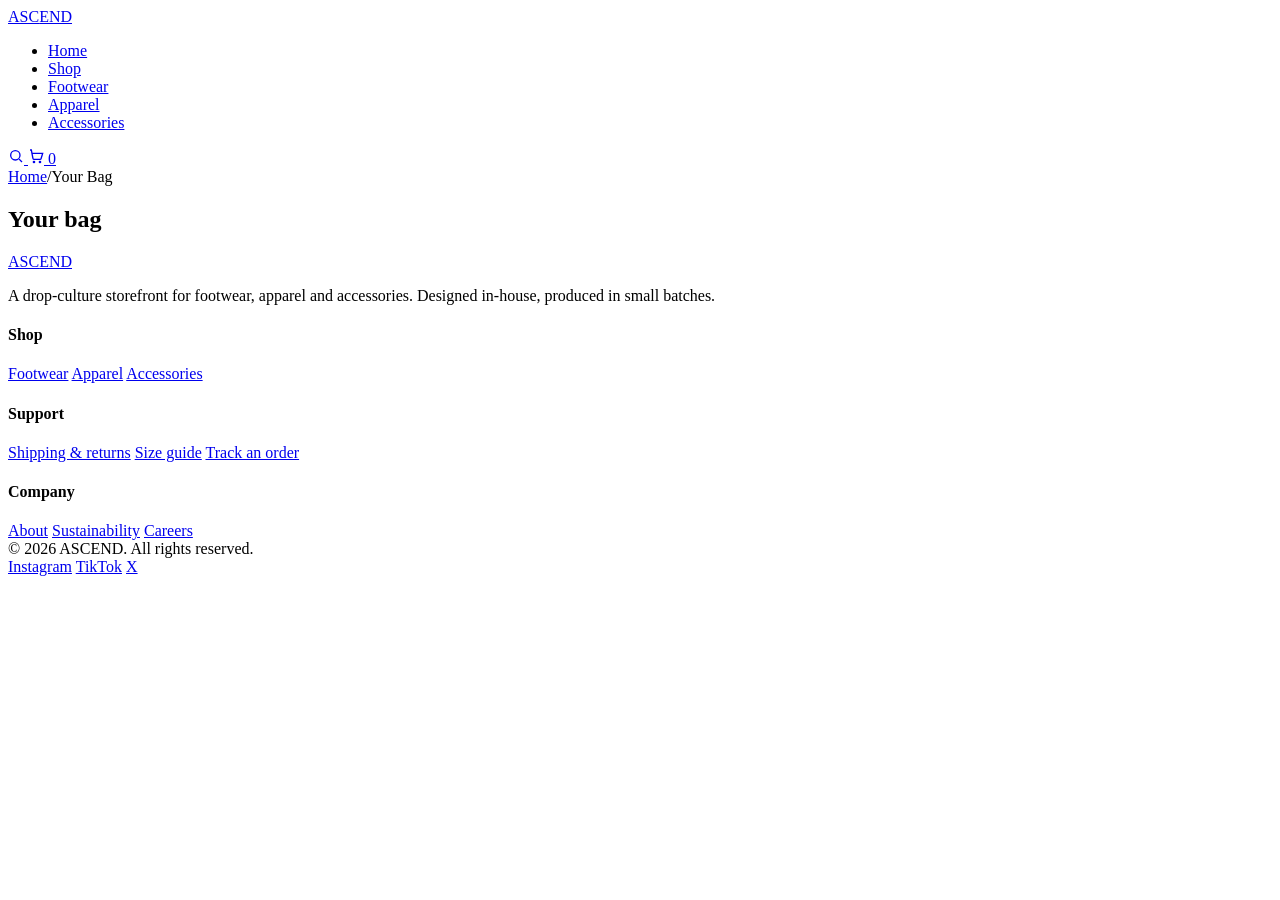
==== cart.html @ 35d650b3 "Add files via upload" ====
<!DOCTYPE html>
<html lang="en">
<head>
<meta charset="UTF-8">
<meta name="viewport" content="width=device-width, initial-scale=1.0">
<title>Your Bag — ASCEND</title>
<link rel="stylesheet" href="css/style.css">
</head>
<body>

<nav class="nav">
  <div class="wrap">
    <a href="index.html" class="brand">ASC<span>END</span></a>
    <ul class="nav-links">
      <li><a href="index.html">Home</a></li>
      <li><a href="shop.html">Shop</a></li>
      <li><a href="shop.html?cat=footwear">Footwear</a></li>
      <li><a href="shop.html?cat=apparel">Apparel</a></li>
      <li><a href="shop.html?cat=accessories">Accessories</a></li>
    </ul>
    <div class="nav-actions">
      <a class="icon-btn" href="shop.html" aria-label="Search">
        <svg width="16" height="16" viewBox="0 0 24 24" fill="none" stroke="currentColor" stroke-width="2"><circle cx="11" cy="11" r="7"/><path d="M21 21l-4.3-4.3"/></svg>
      </a>
      <a class="icon-btn" href="cart.html" aria-label="Cart">
        <svg width="16" height="16" viewBox="0 0 24 24" fill="none" stroke="currentColor" stroke-width="2"><path d="M3 3h2l2.4 12.4a2 2 0 0 0 2 1.6h8.4a2 2 0 0 0 2-1.6L22 8H6"/><circle cx="9" cy="21" r="1"/><circle cx="18" cy="21" r="1"/></svg>
        <span class="cart-count" data-cart-count>0</span>
      </a>
    </div>
  </div>
</nav>

<div class="wrap">
  <div class="breadcrumb"><a href="index.html">Home</a><span>/</span>Your Bag</div>
  <section>
    <div class="section-head">
      <h2>Your bag</h2>
      <p id="items-sub"></p>
    </div>
    <div id="cart-root"></div>
  </section>
</div>

<footer>
  <div class="wrap">
    <div class="foot-grid">
      <div class="foot-brand">
        <a href="index.html" class="brand">ASC<span>END</span></a>
        <p>A drop-culture storefront for footwear, apparel and accessories. Designed in-house, produced in small batches.</p>
      </div>
      <div class="foot-col">
        <h4>Shop</h4>
        <a href="shop.html?cat=footwear">Footwear</a>
        <a href="shop.html?cat=apparel">Apparel</a>
        <a href="shop.html?cat=accessories">Accessories</a>
      </div>
      <div class="foot-col">
        <h4>Support</h4>
        <a href="#">Shipping &amp; returns</a>
        <a href="#">Size guide</a>
        <a href="#">Track an order</a>
      </div>
      <div class="foot-col">
        <h4>Company</h4>
        <a href="#">About</a>
        <a href="#">Sustainability</a>
        <a href="#">Careers</a>
      </div>
    </div>
    <div class="foot-bottom">
      <span>© 2026 ASCEND. All rights reserved.</span>
      <div class="foot-social">
        <a href="#">Instagram</a>
        <a href="#">TikTok</a>
        <a href="#">X</a>
      </div>
    </div>
  </div>
</footer>

<script src="data/products.js"></script>
<script src="js/main.js"></script>
<script>
  const SHIP_THRESHOLD = 4000;
  const SHIP_COST = 199;
  let promoApplied = false;

  function renderCart(){
    const items = Cart.read();
    document.getElementById("items-sub").textContent = items.length
      ? `${Cart.count()} item${Cart.count()>1?"s":""} in your bag`
      : "Nothing here yet.";

    if(!items.length){
      document.getElementById("cart-root").innerHTML = `
        <div class="empty-cart">
          <h3>Your bag is empty</h3>
          <p>Items you add will show up here.</p>
          <a href="shop.html" class="btn btn-primary">Start shopping</a>
        </div>`;
      return;
    }

    const rows = items.map((it,i)=>{
      const p = getProduct(it.id);
      if(!p) return "";
      return `
      <div class="cart-row">
        <img src="${p.img}" alt="${p.name}">
        <div>
          <div class="cart-item-name"><a href="product.html?id=${p.id}">${p.name}</a></div>
          <div class="cart-item-meta">${it.color?`Colour: ${it.color} · `:""}${it.size?`Size: ${it.size}`:""}</div>
          <a class="cart-remove" data-remove="${i}">Remove</a>
        </div>
        <div class="qty-stepper">
          <button data-dec="${i}">−</button><span>${it.qty}</span><button data-inc="${i}">+</button>
        </div>
        <div class="cart-item-price">${money(p.price*it.qty)}</div>
      </div>`;
    }).join("");

    const subtotal = Cart.subtotal();
    const discount = promoApplied ? Math.round(subtotal*0.1) : 0;
    const shipping = subtotal >= SHIP_THRESHOLD ? 0 : SHIP_COST;
    const total = subtotal - discount + shipping;

    document.getElementById("cart-root").innerHTML = `
      <div class="cart-layout">
        <div>${rows}</div>
        <div class="summary-card">
          <h3 style="font-size:15px; text-transform:uppercase; margin-bottom:18px;">Order summary</h3>
          <div class="summary-row"><span>Subtotal</span><span class="mono">${money(subtotal)}</span></div>
          ${discount ? `<div class="summary-row"><span>Promo (WELCOME10)</span><span class="mono">−${money(discount)}</span></div>` : ""}
          <div class="summary-row"><span>Shipping</span><span class="mono">${shipping===0?"Free":money(shipping)}</span></div>
          <div class="summary-row total"><span>Total</span><span>${money(total)}</span></div>
          <div class="promo-row">
            <input type="text" id="promo-input" placeholder="Promo code">
            <button class="btn btn-outline" id="promo-btn">Apply</button>
          </div>
          <button class="btn btn-signal btn-block" id="checkout-btn">Checkout</button>
          <p style="font-family:var(--font-mono); font-size:11px; color:var(--steel); margin-top:14px; text-align:center;">Demo checkout — no payment is processed.</p>
        </div>
      </div>`;

    document.querySelectorAll("[data-remove]").forEach(b=>{
      b.addEventListener("click", ()=>{ Cart.remove(+b.dataset.remove); renderCart(); });
    });
    document.querySelectorAll("[data-inc]").forEach(b=>{
      b.addEventListener("click", ()=>{
        const items = Cart.read();
        Cart.setQty(+b.dataset.inc, items[+b.dataset.inc].qty+1);
        renderCart();
      });
    });
    document.querySelectorAll("[data-dec]").forEach(b=>{
      b.addEventListener("click", ()=>{
        const items = Cart.read();
        Cart.setQty(+b.dataset.dec, items[+b.dataset.dec].qty-1);
        renderCart();
      });
    });
    document.getElementById("promo-btn").addEventListener("click", ()=>{
      const val = document.getElementById("promo-input").value.trim().toUpperCase();
      if(val === "WELCOME10"){ promoApplied = true; }
      renderCart();
    });
    document.getElementById("checkout-btn").addEventListener("click", ()=>{
      alert("This is a front-end demo — hook this button up to your payment provider (Razorpay, Stripe, etc).");
    });
  }

  renderCart();
</script>
</body>
</html>
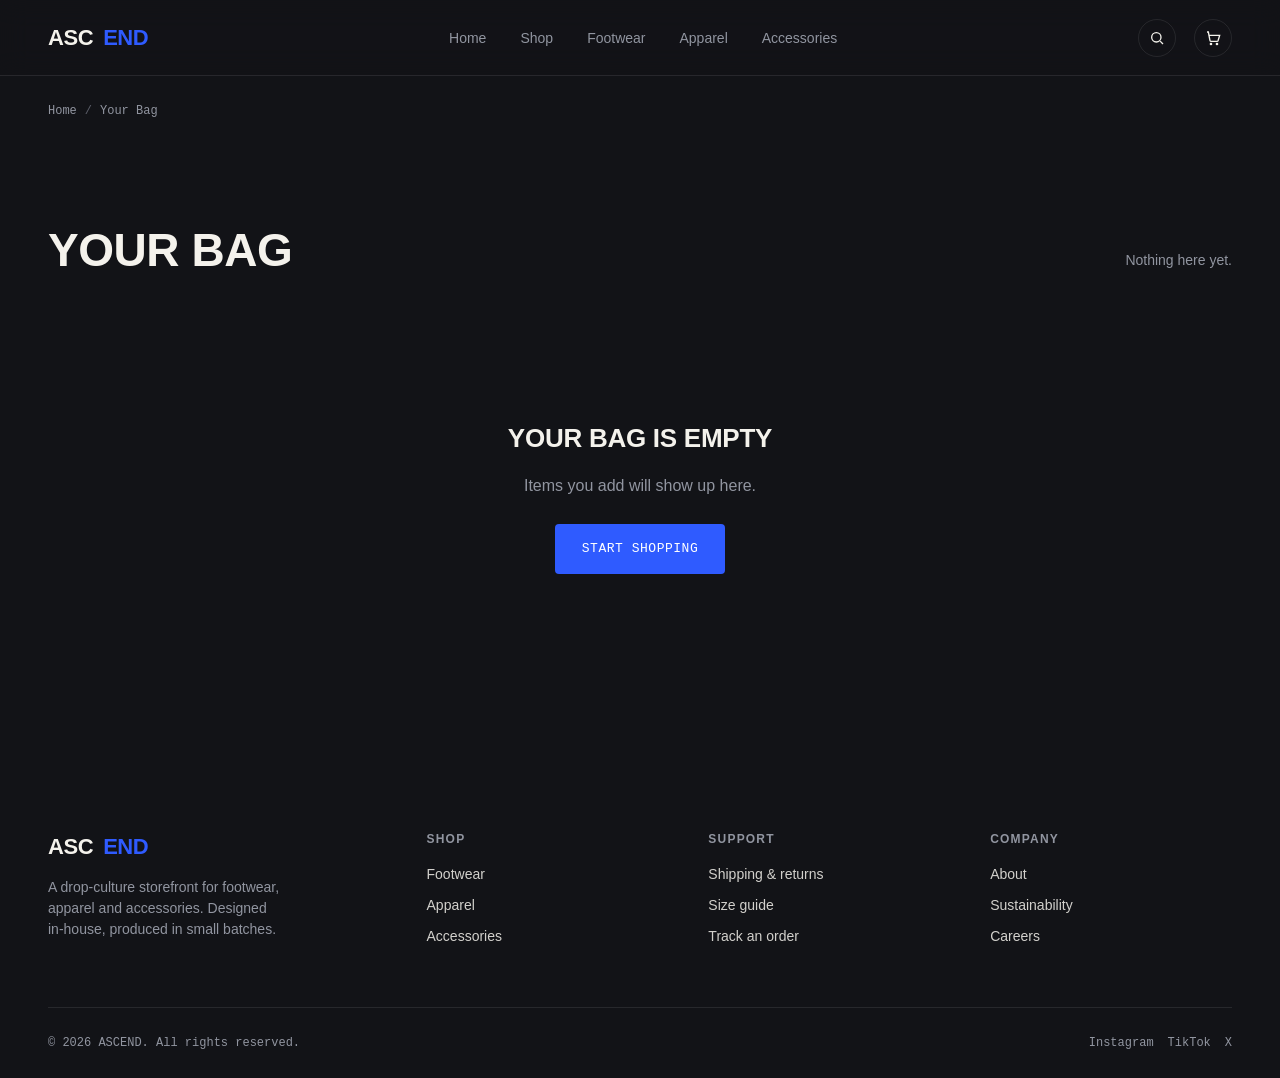
==== commit 626108ab: "Update cart.html" ====
--- a/cart.html
+++ b/cart.html
@@ -4,7 +4,7 @@
 <meta charset="UTF-8">
 <meta name="viewport" content="width=device-width, initial-scale=1.0">
 <title>Your Bag — ASCEND</title>
-<link rel="stylesheet" href="css/style.css">
+<link rel="stylesheet" href="style.css">
 </head>
 <body>
 
@@ -78,8 +78,8 @@
   </div>
 </footer>
 
-<script src="data/products.js"></script>
-<script src="js/main.js"></script>
+<script src="products.js"></script>
+<script src="main.js"></script>
 <script>
   const SHIP_THRESHOLD = 4000;
   const SHIP_COST = 199;
--- a/style.css
+++ b/style.css
@@ -0,0 +1,443 @@
+/* =========================================================
+   ASCEND — design tokens
+   Streetwear/drop-culture commerce. Ink + paper base,
+   cobalt/signal accents, diagonal cut motif, mono price tags.
+   ========================================================= */
+
+@import url('https://fonts.googleapis.com/css2?family=Space+Grotesk:wght@400;500;600;700&family=Inter:wght@400;500;600&family=JetBrains+Mono:wght@400;500;700&display=swap');
+
+:root{
+  --ink: #121317;
+  --ink-2: #1b1d23;
+  --ink-3: #24262e;
+  --paper: #f4f2ec;
+  --paper-2: #eae7de;
+  --cobalt: #2f5bff;
+  --cobalt-2: #1c3fd6;
+  --signal: #ff4d1c;
+  --steel: #9195a0;
+  --steel-2: #5c5f6a;
+  --line: rgba(255,255,255,0.09);
+  --line-dark: rgba(18,19,23,0.1);
+  --ok: #2fdb8f;
+
+  --font-display: 'Space Grotesk', sans-serif;
+  --font-body: 'Inter', sans-serif;
+  --font-mono: 'JetBrains Mono', monospace;
+
+  --radius: 4px;
+  --container: 1240px;
+  --nav-h: 76px;
+
+  --ease: cubic-bezier(.16,.84,.44,1);
+}
+
+*,*::before,*::after{ box-sizing: border-box; }
+html{ scroll-behavior: smooth; }
+body{
+  margin:0;
+  background: var(--ink);
+  color: var(--paper);
+  font-family: var(--font-body);
+  font-size: 16px;
+  line-height: 1.5;
+  -webkit-font-smoothing: antialiased;
+}
+img{ max-width:100%; display:block; }
+a{ color:inherit; text-decoration:none; }
+ul{ list-style:none; margin:0; padding:0; }
+button{ font-family:inherit; cursor:pointer; }
+input,select{ font-family:inherit; }
+
+::selection{ background: var(--cobalt); color:#fff; }
+
+@media (prefers-reduced-motion: reduce){
+  *{ animation-duration:.001ms !important; animation-iteration-count:1 !important; transition-duration:.001ms !important; scroll-behavior:auto !important; }
+}
+
+:focus-visible{ outline: 2px solid var(--cobalt); outline-offset: 3px; }
+
+.wrap{ max-width: var(--container); margin: 0 auto; padding: 0 28px; }
+
+.mono{ font-family: var(--font-mono); }
+.eyebrow{
+  font-family: var(--font-mono);
+  font-size: 12px;
+  letter-spacing: .12em;
+  text-transform: uppercase;
+  color: var(--steel);
+  display:flex; align-items:center; gap:8px;
+}
+.eyebrow::before{ content:''; width:6px; height:6px; background: var(--signal); display:inline-block; }
+
+h1,h2,h3,h4{ font-family: var(--font-display); margin:0; letter-spacing:-0.01em; }
+
+/* diagonal-cut section divider — the drop-box motif used across the page */
+.cut-top{ clip-path: polygon(0 24px, 100% 0, 100% 100%, 0 100%); }
+.cut-bottom{ clip-path: polygon(0 0, 100% 0, 100% 100%, 0 calc(100% - 24px)); }
+.cut-both{ clip-path: polygon(0 24px, 100% 0, 100% calc(100% - 24px), 0 100%); }
+
+/* =========================== buttons =========================== */
+.btn{
+  display:inline-flex; align-items:center; justify-content:center; gap:8px;
+  padding: 14px 26px;
+  font-family: var(--font-mono);
+  font-size: 13px;
+  letter-spacing:.04em;
+  text-transform: uppercase;
+  border: 1px solid transparent;
+  border-radius: var(--radius);
+  transition: transform .25s var(--ease), background .25s var(--ease), border-color .25s var(--ease), color .25s var(--ease);
+  white-space: nowrap;
+}
+.btn-primary{ background: var(--cobalt); color:#fff; }
+.btn-primary:hover{ background: var(--cobalt-2); transform: translateY(-2px); }
+.btn-outline{ border-color: var(--line); color: var(--paper); background:transparent; }
+.btn-outline:hover{ border-color: var(--paper); transform: translateY(-2px); }
+.btn-signal{ background: var(--signal); color:#fff; }
+.btn-signal:hover{ background:#e13f13; transform: translateY(-2px); }
+.btn-ghost{ background:transparent; color: var(--steel); padding: 8px 4px; }
+.btn-ghost:hover{ color: var(--paper); }
+.btn-block{ width:100%; }
+.btn[disabled]{ opacity:.4; pointer-events:none; }
+
+/* =========================== nav =========================== */
+.nav{
+  position: sticky; top:0; z-index: 100;
+  height: var(--nav-h);
+  display:flex; align-items:center;
+  background: rgba(18,19,23,0.72);
+  backdrop-filter: blur(14px) saturate(140%);
+  border-bottom: 1px solid var(--line);
+}
+.nav .wrap{ display:flex; align-items:center; justify-content:space-between; width:100%; }
+.brand{ font-family: var(--font-display); font-weight:700; font-size:22px; letter-spacing:-0.02em; display:flex; align-items:center; gap:10px;}
+.brand span{ color: var(--cobalt); }
+.nav-links{ display:flex; gap:34px; }
+.nav-links a{
+  font-size:14px; color: var(--steel); position:relative; padding: 6px 0;
+  transition: color .2s;
+}
+.nav-links a:hover, .nav-links a.active{ color: var(--paper); }
+.nav-links a.active::after{
+  content:''; position:absolute; left:0; right:0; bottom:0; height:2px; background: var(--cobalt);
+}
+.nav-actions{ display:flex; align-items:center; gap:18px; }
+.icon-btn{
+  position:relative; width:38px; height:38px; display:flex; align-items:center; justify-content:center;
+  border:1px solid var(--line); border-radius:50%; color: var(--paper); background:transparent;
+  transition: border-color .2s, background .2s;
+}
+.icon-btn:hover{ border-color: var(--paper); }
+.cart-count{
+  position:absolute; top:-6px; right:-6px; background: var(--signal); color:#fff;
+  font-family: var(--font-mono); font-size:10px; min-width:18px; height:18px; border-radius:50%;
+  display:flex; align-items:center; justify-content:center; padding: 0 3px;
+}
+.nav-burger{ display:none; }
+
+/* =========================== hero =========================== */
+.hero{
+  position: relative; min-height: 92vh; display:flex; align-items:flex-end;
+  overflow:hidden; background: var(--ink);
+}
+.hero-media{ position:absolute; inset:0; z-index:0; }
+.hero-media video, .hero-media img{
+  width:100%; height:100%; object-fit:cover; position:absolute; inset:0;
+}
+.hero-media::after{
+  content:''; position:absolute; inset:0;
+  background: linear-gradient(180deg, rgba(18,19,23,.35) 0%, rgba(18,19,23,.55) 55%, var(--ink) 96%);
+}
+.hero-content{ position:relative; z-index:2; width:100%; padding-bottom: 72px; }
+.hero-top{ display:flex; justify-content:space-between; align-items:flex-start; margin-bottom: 28px; }
+.hero-title{
+  font-size: clamp(48px, 9vw, 128px);
+  line-height: .92;
+  font-weight:700;
+  text-transform: uppercase;
+  max-width: 14ch;
+}
+.hero-title em{ font-style:normal; color: var(--cobalt); }
+.hero-sub{ max-width: 460px; color: var(--steel); font-size:16px; margin-top:18px; }
+.hero-actions{ display:flex; gap:14px; margin-top: 30px; flex-wrap:wrap; }
+
+.drop-timer{
+  display:flex; gap:18px; font-family: var(--font-mono);
+  border: 1px solid var(--line); border-radius: var(--radius);
+  padding: 14px 18px; background: rgba(255,255,255,0.03);
+}
+.drop-timer .seg{ text-align:center; min-width:44px; }
+.drop-timer .seg b{ display:block; font-size:22px; color:#fff; }
+.drop-timer .seg span{ font-size:10px; letter-spacing:.1em; color: var(--steel); text-transform:uppercase; }
+.drop-timer .colon{ color: var(--steel-2); font-size:20px; align-self:center; }
+
+.hero-scroll{
+  position:absolute; right:28px; bottom:28px; z-index:2;
+  writing-mode: vertical-rl; font-family: var(--font-mono); font-size:11px; letter-spacing:.14em;
+  color: var(--steel); display:flex; align-items:center; gap:10px; text-transform:uppercase;
+}
+.hero-scroll::after{ content:''; width:1px; height:50px; background: var(--steel-2); display:block; }
+
+/* =========================== marquee =========================== */
+.marquee{
+  border-top: 1px solid var(--line); border-bottom: 1px solid var(--line);
+  overflow:hidden; white-space:nowrap; background: var(--ink-2);
+}
+.marquee-track{ display:inline-flex; animation: scroll-x 26s linear infinite; }
+.marquee-track span{
+  font-family: var(--font-mono); font-size:13px; letter-spacing:.08em; text-transform:uppercase;
+  padding: 16px 32px; color: var(--steel); display:inline-flex; align-items:center; gap:32px;
+}
+.marquee-track span::after{ content:'/'; color: var(--signal); }
+@keyframes scroll-x{ from{ transform:translateX(0);} to{ transform:translateX(-50%);} }
+
+/* =========================== sections =========================== */
+section{ padding: 96px 0; }
+.section-head{
+  display:flex; justify-content:space-between; align-items:flex-end; margin-bottom: 44px; gap:24px; flex-wrap:wrap;
+}
+.section-head h2{ font-size: clamp(30px,4vw,46px); text-transform:uppercase; }
+.section-head p{ color: var(--steel); max-width:420px; margin-top:10px; font-size:14px; }
+
+/* category strip */
+.cat-grid{ display:grid; grid-template-columns: repeat(3,1fr); gap:18px; }
+.cat-card{
+  position:relative; border-radius: var(--radius); overflow:hidden; aspect-ratio: 4/5;
+  border:1px solid var(--line);
+}
+.cat-card img{ width:100%; height:100%; object-fit:cover; transition: transform .6s var(--ease); }
+.cat-card:hover img{ transform: scale(1.06); }
+.cat-card::after{ content:''; position:absolute; inset:0; background: linear-gradient(180deg, transparent 40%, rgba(18,19,23,.92) 100%); }
+.cat-label{ position:absolute; left:20px; bottom:20px; z-index:2; }
+.cat-label .eyebrow{ margin-bottom:6px; }
+.cat-label h3{ font-size:24px; text-transform:uppercase; }
+
+/* product grid */
+.product-grid{ display:grid; grid-template-columns: repeat(4, 1fr); gap: 22px; }
+.card{
+  background: var(--ink-2); border:1px solid var(--line); border-radius: var(--radius);
+  overflow:hidden; display:flex; flex-direction:column; transition: border-color .25s, transform .25s var(--ease);
+}
+.card:hover{ border-color: rgba(255,255,255,0.22); transform: translateY(-4px); }
+.card-media{ position:relative; aspect-ratio: 1/1.1; overflow:hidden; background:#1b1d23; }
+.card-media img{ width:100%; height:100%; object-fit:cover; transition: transform .5s var(--ease); }
+.card:hover .card-media img{ transform: scale(1.07); }
+.card-tag{
+  position:absolute; top:12px; left:12px; z-index:2;
+  font-family: var(--font-mono); font-size:10px; letter-spacing:.08em; text-transform:uppercase;
+  padding: 5px 9px; border-radius: 2px; background: var(--ink); border:1px solid var(--line);
+}
+.card-tag.sale{ background: var(--signal); border-color:var(--signal); color:#fff; }
+.card-tag.new{ background: var(--cobalt); border-color:var(--cobalt); color:#fff; }
+.card-wish{
+  position:absolute; top:12px; right:12px; z-index:2; width:32px; height:32px; border-radius:50%;
+  background: rgba(18,19,23,.7); border:1px solid var(--line); display:flex; align-items:center; justify-content:center;
+  color:#fff; transition: background .2s, border-color .2s;
+}
+.card-wish:hover{ border-color:#fff; }
+.card-wish.active{ color: var(--signal); border-color: var(--signal); }
+.card-quick{
+  position:absolute; left:12px; right:12px; bottom:-46px; z-index:2;
+  transition: bottom .25s var(--ease);
+}
+.card:hover .card-quick{ bottom:12px; }
+.card-body{ padding: 16px 16px 18px; display:flex; flex-direction:column; gap:8px; flex:1; }
+.card-cat{ font-family: var(--font-mono); font-size:10px; letter-spacing:.1em; text-transform:uppercase; color: var(--steel); }
+.card-name{ font-family: var(--font-display); font-size:16px; font-weight:600; }
+.card-name a:hover{ color: var(--cobalt); }
+.card-price{ display:flex; align-items:baseline; gap:8px; font-family: var(--font-mono); margin-top:auto; padding-top:6px; }
+.card-price .now{ font-size:16px; color:#fff; }
+.card-price .was{ font-size:12px; color: var(--steel-2); text-decoration: line-through; }
+.stars{ font-size:11px; color:var(--steel); display:flex; align-items:center; gap:4px; }
+.stars b{ color:#fff; }
+
+/* filters bar (shop page) */
+.filters{
+  display:flex; align-items:center; justify-content:space-between; flex-wrap:wrap; gap:16px;
+  padding: 18px 0; border-bottom:1px solid var(--line); margin-bottom: 34px;
+}
+.filter-group{ display:flex; gap:10px; flex-wrap:wrap; }
+.chip{
+  font-family: var(--font-mono); font-size:12px; letter-spacing:.04em; text-transform:uppercase;
+  padding: 9px 16px; border:1px solid var(--line); border-radius: 999px; color: var(--steel);
+  transition: all .2s;
+}
+.chip:hover{ color:#fff; border-color:#fff; }
+.chip.active{ background:#fff; color: var(--ink); border-color:#fff; }
+.sort-select{
+  background: var(--ink-2); color:#fff; border:1px solid var(--line); border-radius: var(--radius);
+  padding:10px 14px; font-family: var(--font-mono); font-size:12px; text-transform:uppercase;
+}
+.result-count{ font-family: var(--font-mono); font-size:12px; color: var(--steel); }
+
+/* =========================== lookbook / video split =========================== */
+.split{ display:grid; grid-template-columns: 1fr 1fr; gap:0; align-items:stretch; }
+.split-media{ position:relative; min-height: 520px; overflow:hidden; }
+.split-media video, .split-media img{ width:100%; height:100%; object-fit:cover; position:absolute; inset:0; }
+.split-copy{ background: var(--paper); color: var(--ink); display:flex; flex-direction:column; justify-content:center; padding: 72px; }
+.split-copy .eyebrow{ color: var(--steel-2); }
+.split-copy .eyebrow::before{ background: var(--cobalt); }
+.split-copy h2{ font-size: clamp(30px,3.4vw,46px); margin: 18px 0 20px; text-transform:uppercase; line-height:1; }
+.split-copy p{ color: var(--steel-2); max-width: 44ch; margin-bottom: 30px; }
+.stat-row{ display:flex; gap:40px; margin-top:36px; }
+.stat b{ display:block; font-family:var(--font-display); font-size:32px; }
+.stat span{ font-family: var(--font-mono); font-size:11px; text-transform:uppercase; letter-spacing:.08em; color: var(--steel-2); }
+
+/* =========================== testimonials =========================== */
+.reviews{ background: var(--ink-2); border-top:1px solid var(--line); border-bottom:1px solid var(--line); }
+.review-grid{ display:grid; grid-template-columns: repeat(3,1fr); gap:22px; }
+.review-card{ background: var(--ink); border:1px solid var(--line); border-radius: var(--radius); padding:26px; }
+.review-stars{ color: var(--signal); letter-spacing:2px; margin-bottom:14px; }
+.review-card p{ color:#dcdde1; font-size:15px; margin-bottom:20px; }
+.review-who{ display:flex; align-items:center; gap:12px; }
+.review-avatar{ width:38px; height:38px; border-radius:50%; overflow:hidden; }
+.review-avatar img{ width:100%; height:100%; object-fit:cover; }
+.review-who b{ font-size:13px; display:block; }
+.review-who span{ font-size:11px; color: var(--steel); font-family:var(--font-mono); }
+
+/* =========================== newsletter =========================== */
+.newsletter{
+  background: linear-gradient(135deg, var(--cobalt), #16255c);
+  text-align:center; padding: 90px 28px;
+}
+.newsletter h2{ font-size: clamp(30px,4.4vw,54px); text-transform:uppercase; }
+.newsletter p{ color: rgba(255,255,255,.75); margin: 14px auto 30px; max-width: 480px; }
+.news-form{ display:flex; justify-content:center; gap:10px; max-width: 460px; margin: 0 auto; flex-wrap:wrap; }
+.news-form input{
+  flex:1; min-width:220px; padding: 14px 18px; border-radius: var(--radius); border:1px solid rgba(255,255,255,.3);
+  background: rgba(255,255,255,.08); color:#fff; font-size:14px;
+}
+.news-form input::placeholder{ color: rgba(255,255,255,.6); }
+.news-form .btn-outline{ border-color:#fff; }
+.news-form .btn-outline:hover{ background:#fff; color: var(--cobalt); }
+.form-msg{ margin-top:14px; font-family: var(--font-mono); font-size:12px; color: #d7ffe9; min-height:16px; }
+
+/* =========================== footer =========================== */
+footer{ padding-top: 70px; }
+.foot-grid{ display:grid; grid-template-columns: 1.4fr 1fr 1fr 1fr; gap: 40px; padding-bottom: 50px; border-bottom:1px solid var(--line); }
+.foot-brand p{ color: var(--steel); max-width: 30ch; margin-top:14px; font-size:14px; }
+.foot-col h4{ font-size:12px; letter-spacing:.1em; text-transform:uppercase; color: var(--steel); margin-bottom:16px; }
+.foot-col a{ display:block; color: var(--paper); font-size:14px; margin-bottom:10px; opacity:.85; }
+.foot-col a:hover{ color: var(--cobalt); opacity:1; }
+.foot-bottom{ display:flex; justify-content:space-between; align-items:center; padding: 26px 0; font-family: var(--font-mono); font-size:12px; color: var(--steel); flex-wrap:wrap; gap:10px; }
+.foot-social{ display:flex; gap:14px; }
+
+/* =========================== breadcrumb =========================== */
+.breadcrumb{ font-family: var(--font-mono); font-size:12px; color: var(--steel); padding: 26px 0 0; }
+.breadcrumb a:hover{ color:#fff; }
+.breadcrumb span{ margin:0 8px; color: var(--steel-2); }
+
+/* =========================== product detail =========================== */
+.product-detail{ display:grid; grid-template-columns: 1.1fr 1fr; gap: 60px; padding-top: 30px; }
+.pd-gallery-main{ aspect-ratio: 1/1; border-radius: var(--radius); overflow:hidden; border:1px solid var(--line); background:var(--ink-2); }
+.pd-gallery-main img{ width:100%; height:100%; object-fit:cover; }
+.pd-thumbs{ display:flex; gap:10px; margin-top:12px; }
+.pd-thumb{ width:76px; height:76px; border-radius: var(--radius); overflow:hidden; border:1px solid var(--line); opacity:.6; transition:.2s; }
+.pd-thumb:hover, .pd-thumb.active{ opacity:1; border-color:#fff; }
+.pd-thumb img{ width:100%; height:100%; object-fit:cover; }
+
+.pd-tag{ display:inline-block; margin-bottom:14px; }
+.pd-name{ font-size: clamp(28px,3vw,40px); text-transform:uppercase; line-height:1.05; }
+.pd-meta{ display:flex; align-items:center; gap:14px; margin: 14px 0 22px; }
+.pd-price{ font-family: var(--font-mono); font-size:26px; }
+.pd-price .was{ font-size:15px; color: var(--steel-2); text-decoration:line-through; margin-left:10px; }
+.pd-desc{ color: var(--steel); margin-bottom: 28px; max-width: 52ch; }
+
+.opt-block{ margin-bottom: 24px; }
+.opt-label{ font-family: var(--font-mono); font-size:12px; text-transform:uppercase; letter-spacing:.06em; color: var(--steel); margin-bottom:10px; display:flex; justify-content:space-between; }
+.swatches{ display:flex; gap:10px; }
+.swatch{ width:30px; height:30px; border-radius:50%; border:2px solid transparent; box-shadow: 0 0 0 1px var(--line); cursor:pointer; }
+.swatch.active{ border-color:#fff; }
+.size-grid{ display:flex; gap:8px; flex-wrap:wrap; }
+.size-box{
+  min-width:46px; height:44px; padding:0 10px; border:1px solid var(--line); border-radius: var(--radius);
+  display:flex; align-items:center; justify-content:center; font-family: var(--font-mono); font-size:13px;
+  transition: all .2s; color: var(--paper);
+}
+.size-box:hover{ border-color:#fff; }
+.size-box.active{ background:#fff; color: var(--ink); border-color:#fff; }
+
+.qty-row{ display:flex; align-items:center; gap:16px; margin-bottom: 22px; }
+.qty-stepper{ display:flex; align-items:center; border:1px solid var(--line); border-radius: var(--radius); }
+.qty-stepper button{ width:40px; height:44px; background:transparent; border:none; color:#fff; font-size:16px; }
+.qty-stepper button:hover{ background: var(--ink-3); }
+.qty-stepper span{ width:40px; text-align:center; font-family: var(--font-mono); }
+.stock-flag{ font-family: var(--font-mono); font-size:12px; color: var(--signal); display:flex; align-items:center; gap:6px; }
+.stock-flag::before{ content:''; width:6px; height:6px; border-radius:50%; background: var(--signal); }
+
+.pd-actions{ display:flex; gap:12px; margin-bottom: 30px; }
+.pd-info-list{ border-top:1px solid var(--line); }
+.info-row{ border-bottom:1px solid var(--line); padding: 16px 0; display:flex; justify-content:space-between; align-items:center; cursor:pointer; }
+.info-row span:first-child{ font-family: var(--font-mono); font-size:13px; text-transform:uppercase; letter-spacing:.04em; }
+.info-panel{ max-height:0; overflow:hidden; transition: max-height .3s var(--ease); color: var(--steel); font-size:14px; }
+.info-row.open + .info-panel{ max-height: 200px; padding-bottom:16px; }
+
+.added-toast{
+  position: fixed; top: 96px; right: 28px; z-index: 300;
+  background: var(--ink-2); border:1px solid var(--line); border-radius: var(--radius);
+  padding: 14px 18px; display:flex; align-items:center; gap:12px;
+  transform: translateX(120%); transition: transform .35s var(--ease);
+}
+.added-toast.show{ transform: translateX(0); }
+.added-toast img{ width:44px; height:44px; object-fit:cover; border-radius: 2px; }
+.added-toast .t-info b{ display:block; font-size:13px; }
+.added-toast .t-info span{ font-family: var(--font-mono); font-size:11px; color: var(--steel); }
+
+/* =========================== cart page =========================== */
+.cart-layout{ display:grid; grid-template-columns: 1.6fr 1fr; gap: 50px; align-items:flex-start; }
+.cart-row{
+  display:grid; grid-template-columns: 90px 1fr auto auto; gap:18px; align-items:center;
+  padding: 20px 0; border-bottom:1px solid var(--line);
+}
+.cart-row img{ width:90px; height:90px; object-fit:cover; border-radius: var(--radius); }
+.cart-item-name{ font-family: var(--font-display); font-size:15px; margin-bottom:6px; }
+.cart-item-meta{ font-family: var(--font-mono); font-size:11px; color: var(--steel); text-transform:uppercase; }
+.cart-item-price{ font-family: var(--font-mono); font-size:14px; }
+.cart-remove{ color: var(--steel); font-size:12px; font-family: var(--font-mono); margin-top:8px; text-transform:uppercase; }
+.cart-remove:hover{ color: var(--signal); }
+.summary-card{ background: var(--ink-2); border:1px solid var(--line); border-radius: var(--radius); padding: 26px; position: sticky; top: 100px; }
+.summary-row{ display:flex; justify-content:space-between; padding: 10px 0; font-size:14px; color: var(--steel); }
+.summary-row.total{ color:#fff; font-family: var(--font-mono); font-size:18px; border-top:1px solid var(--line); margin-top:10px; padding-top:18px; }
+.promo-row{ display:flex; gap:8px; margin: 18px 0; }
+.promo-row input{ flex:1; background: var(--ink); border:1px solid var(--line); border-radius: var(--radius); padding: 12px 14px; color:#fff; }
+.empty-cart{ text-align:center; padding: 90px 20px; }
+.empty-cart h3{ font-size:26px; text-transform:uppercase; margin-bottom:12px; }
+.empty-cart p{ color: var(--steel); margin-bottom: 26px; }
+
+/* =========================== misc utility =========================== */
+.badge-row{ display:flex; gap:26px; flex-wrap:wrap; margin-top: 60px; padding-top: 40px; border-top:1px solid var(--line); }
+.badge-item{ display:flex; align-items:center; gap:12px; color: var(--steel); font-size:13px; }
+.badge-item svg{ flex-shrink:0; color: var(--cobalt); }
+
+.fade-up{ opacity:0; transform: translateY(24px); transition: opacity .7s var(--ease), transform .7s var(--ease); }
+.fade-up.in{ opacity:1; transform: translateY(0); }
+
+/* =========================== responsive =========================== */
+@media (max-width: 1080px){
+  .product-grid{ grid-template-columns: repeat(3,1fr); }
+  .cat-grid{ grid-template-columns: repeat(3,1fr); }
+  .foot-grid{ grid-template-columns: 1.4fr 1fr 1fr; }
+}
+@media (max-width: 860px){
+  .nav-links{ display:none; }
+  .product-grid{ grid-template-columns: repeat(2,1fr); }
+  .cat-grid{ grid-template-columns: 1fr; }
+  .split{ grid-template-columns: 1fr; }
+  .split-copy{ padding: 48px 28px; }
+  .split-media{ min-height: 320px; }
+  .review-grid{ grid-template-columns: 1fr; }
+  .product-detail{ grid-template-columns: 1fr; gap:34px; }
+  .cart-layout{ grid-template-columns: 1fr; }
+  .foot-grid{ grid-template-columns: 1fr 1fr; }
+  .hero{ min-height: 100vh; }
+}
+@media (max-width: 520px){
+  .product-grid{ grid-template-columns: repeat(2,1fr); gap:12px; }
+  .wrap{ padding: 0 18px; }
+  .hero-content{ padding-bottom: 40px; }
+  .drop-timer{ gap:10px; padding:10px 12px; }
+  .foot-grid{ grid-template-columns: 1fr; }
+  .cart-row{ grid-template-columns: 60px 1fr; grid-template-areas: "img name" "img price"; }
+  .cart-row img{ grid-area: img; width:60px; height:60px; }
+}
